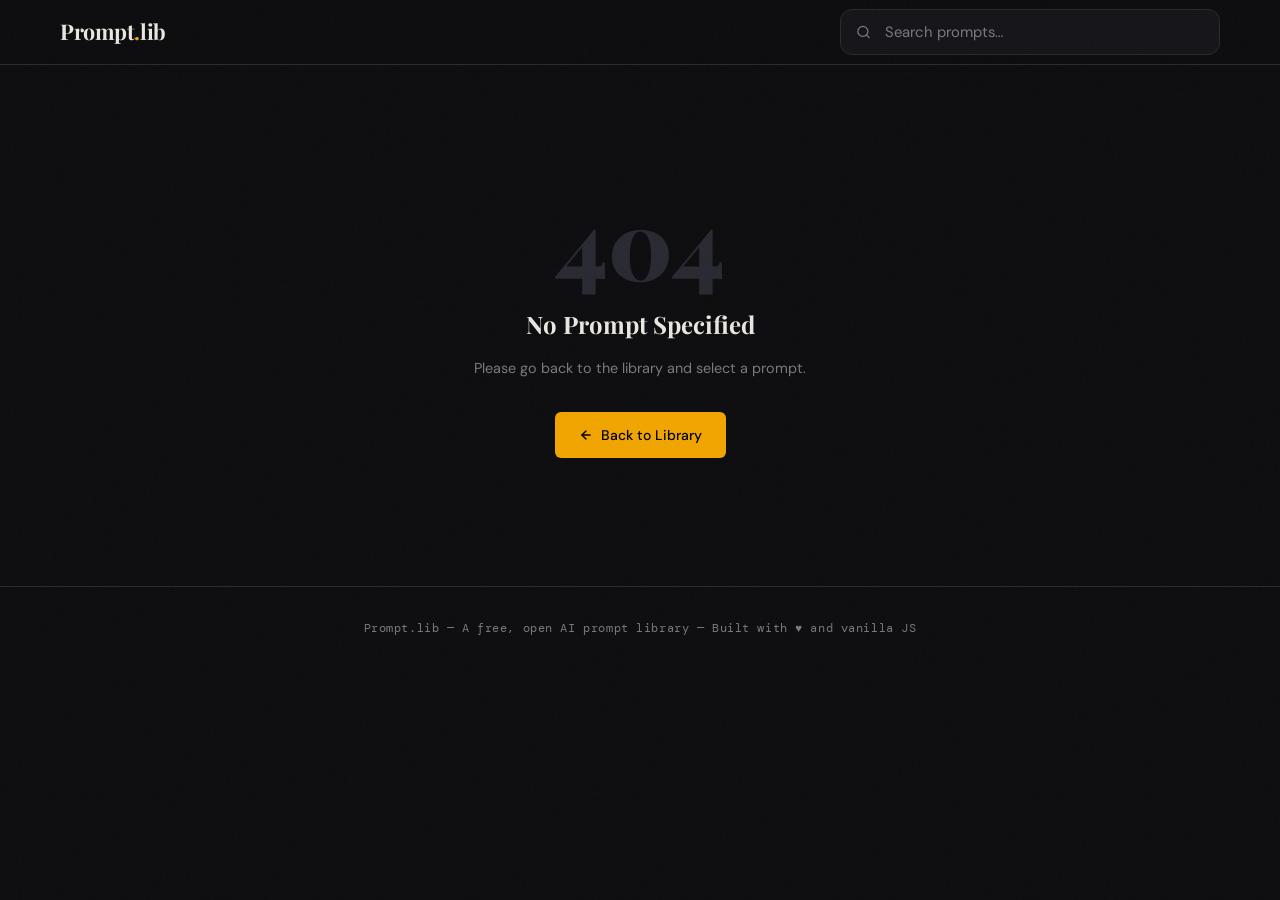
==== prompt.html @ 5c4eac6d "Add files via upload" ====
<!DOCTYPE html>
<html lang="en">
<head>
  <meta charset="UTF-8" />
  <meta name="viewport" content="width=device-width, initial-scale=1.0" />
  <title>Prompt — Prompt Library</title>
  <meta name="description" content="View and copy this AI prompt from Prompt.lib." />
  <meta property="og:type" content="article" />
  <link rel="preconnect" href="https://fonts.googleapis.com" />
  <link rel="preconnect" href="https://fonts.gstatic.com" crossorigin />
  <link rel="stylesheet" href="style.css" />
</head>
<body>

  <!-- ======= HEADER ======= -->
  <header class="site-header">
    <div class="header-inner">
      <a href="index.html" class="site-logo">Prompt<span>.</span>lib</a>

      <div class="header-search">
        <div class="search-wrap">
          <svg width="15" height="15" viewBox="0 0 24 24" fill="none" stroke="currentColor" stroke-width="2" stroke-linecap="round" stroke-linejoin="round">
            <circle cx="11" cy="11" r="8"/><line x1="21" y1="21" x2="16.65" y2="16.65"/>
          </svg>
          <input
            class="search-input"
            type="search"
            placeholder="Search prompts…"
            autocomplete="off"
            onkeydown="if(event.key==='Enter'){window.location='index.html?q='+encodeURIComponent(this.value)}"
          />
        </div>
      </div>
    </div>
  </header>

  <!-- ======= PROMPT DETAIL (populated by JS) ======= -->
  <main id="prompt-detail">
    <!-- Loading state -->
    <div class="prompt-page-wrap">
      <div class="skeleton" style="height:14px;width:100px;margin-bottom:2.5rem;border-radius:4px;"></div>
      <div class="skeleton" style="height:22px;width:80px;margin-bottom:1.2rem;border-radius:4px;"></div>
      <div class="skeleton" style="height:48px;width:80%;margin-bottom:0.5rem;border-radius:6px;"></div>
      <div class="skeleton" style="height:2px;width:48px;margin:1.75rem 0;"></div>
      <div style="background:var(--bg-card);border:1px solid var(--border);border-radius:12px;padding:1.75rem;">
        <div class="skeleton" style="height:12px;width:60px;margin-bottom:1rem;border-radius:3px;"></div>
        <div class="skeleton" style="height:140px;border-radius:6px;"></div>
      </div>
      <div class="skeleton" style="height:42px;width:140px;margin-top:1.25rem;border-radius:6px;"></div>
    </div>
  </main>

  <!-- ======= FOOTER ======= -->
  <footer class="site-footer">
    <p>Prompt.lib &mdash; A free, open AI prompt library &mdash; Built with ♥ and vanilla JS</p>
  </footer>

  <script src="script.js"></script>
</body>
</html>
---- style.css ----
/* ============================================
   PROMPT LIBRARY — STYLE.CSS
   Aesthetic: Dark Editorial / Literary
   ============================================ */

@import url('https://fonts.googleapis.com/css2?family=Playfair+Display:ital,wght@0,700;0,900;1,700&family=DM+Mono:wght@300;400;500&family=DM+Sans:wght@300;400;500&display=swap');

/* ---- Reset & Base ---- */
*, *::before, *::after { box-sizing: border-box; margin: 0; padding: 0; }

:root {
  --bg:         #0e0e10;
  --bg-card:    #16161a;
  --bg-hover:   #1e1e24;
  --border:     #2a2a32;
  --accent:     #f0a500;
  --accent-dim: #a87300;
  --text:       #e8e6df;
  --muted:      #7a7880;
  --tag-bg:     #1f1e26;
  --radius:     12px;
  --radius-sm:  6px;
  --font-display: 'Playfair Display', Georgia, serif;
  --font-body:    'DM Sans', sans-serif;
  --font-mono:    'DM Mono', 'Courier New', monospace;
  --transition:   0.2s ease;
  --max-w:        1160px;
}

html { scroll-behavior: smooth; }

body {
  background: var(--bg);
  color: var(--text);
  font-family: var(--font-body);
  font-size: 16px;
  line-height: 1.65;
  min-height: 100vh;
}

/* ---- Scrollbar ---- */
::-webkit-scrollbar { width: 6px; }
::-webkit-scrollbar-track { background: var(--bg); }
::-webkit-scrollbar-thumb { background: var(--border); border-radius: 10px; }

/* ---- Selection ---- */
::selection { background: var(--accent); color: #000; }

/* ============================================
   NOISE TEXTURE OVERLAY
   ============================================ */
body::before {
  content: '';
  position: fixed;
  inset: 0;
  background-image: url("data:image/svg+xml,%3Csvg viewBox='0 0 256 256' xmlns='http://www.w3.org/2000/svg'%3E%3Cfilter id='noise'%3E%3CfeTurbulence type='fractalNoise' baseFrequency='0.9' numOctaves='4' stitchTiles='stitch'/%3E%3C/filter%3E%3Crect width='100%25' height='100%25' filter='url(%23noise)' opacity='0.035'/%3E%3C/svg%3E");
  pointer-events: none;
  z-index: 9999;
  opacity: 0.4;
}

/* ============================================
   HEADER / NAV
   ============================================ */
.site-header {
  border-bottom: 1px solid var(--border);
  padding: 0 2rem;
  position: sticky;
  top: 0;
  z-index: 100;
  background: rgba(14,14,16,0.92);
  backdrop-filter: blur(16px);
  -webkit-backdrop-filter: blur(16px);
}

.header-inner {
  max-width: var(--max-w);
  margin: 0 auto;
  display: flex;
  align-items: center;
  justify-content: space-between;
  height: 64px;
  gap: 1.5rem;
}

.site-logo {
  font-family: var(--font-display);
  font-size: 1.35rem;
  font-weight: 700;
  color: var(--text);
  text-decoration: none;
  letter-spacing: -0.02em;
  white-space: nowrap;
  flex-shrink: 0;
}

.site-logo span {
  color: var(--accent);
}

.header-search {
  flex: 1;
  max-width: 380px;
}

/* ============================================
   HERO SECTION
   ============================================ */
.hero {
  padding: 5rem 2rem 3.5rem;
  max-width: var(--max-w);
  margin: 0 auto;
  position: relative;
}

.hero-eyebrow {
  font-family: var(--font-mono);
  font-size: 0.7rem;
  letter-spacing: 0.18em;
  text-transform: uppercase;
  color: var(--accent);
  margin-bottom: 1.2rem;
  display: flex;
  align-items: center;
  gap: 0.75rem;
}

.hero-eyebrow::after {
  content: '';
  display: block;
  height: 1px;
  width: 48px;
  background: var(--accent);
  opacity: 0.5;
}

.hero h1 {
  font-family: var(--font-display);
  font-size: clamp(2.4rem, 5vw, 4rem);
  font-weight: 900;
  line-height: 1.08;
  letter-spacing: -0.03em;
  color: var(--text);
  max-width: 700px;
  margin-bottom: 1.2rem;
}

.hero h1 em {
  font-style: italic;
  color: var(--accent);
}

.hero p {
  font-size: 1.05rem;
  color: var(--muted);
  max-width: 520px;
  margin-bottom: 2.5rem;
  font-weight: 300;
  line-height: 1.75;
}

/* ============================================
   SEARCH BAR
   ============================================ */
.search-wrap {
  position: relative;
  width: 100%;
}

.search-wrap svg {
  position: absolute;
  left: 1rem;
  top: 50%;
  transform: translateY(-50%);
  color: var(--muted);
  pointer-events: none;
  flex-shrink: 0;
}

.search-input {
  width: 100%;
  background: var(--bg-card);
  border: 1px solid var(--border);
  border-radius: var(--radius);
  padding: 0.75rem 1rem 0.75rem 2.75rem;
  font-family: var(--font-body);
  font-size: 0.93rem;
  color: var(--text);
  outline: none;
  transition: border-color var(--transition), box-shadow var(--transition);
}

.search-input::placeholder { color: var(--muted); }

.search-input:focus {
  border-color: var(--accent);
  box-shadow: 0 0 0 3px rgba(240,165,0,0.12);
}

/* Hero search — larger */
.hero .search-wrap .search-input {
  padding: 1rem 1.25rem 1rem 3rem;
  font-size: 1rem;
  border-radius: var(--radius);
  max-width: 560px;
  background: var(--bg-card);
}

/* ============================================
   CATEGORY FILTERS
   ============================================ */
.filters {
  padding: 0 2rem 2rem;
  max-width: var(--max-w);
  margin: 0 auto;
}

.filter-label {
  font-family: var(--font-mono);
  font-size: 0.68rem;
  letter-spacing: 0.15em;
  text-transform: uppercase;
  color: var(--muted);
  margin-bottom: 0.85rem;
}

.filter-row {
  display: flex;
  flex-wrap: wrap;
  gap: 0.5rem;
}

.filter-btn {
  background: var(--bg-card);
  border: 1px solid var(--border);
  color: var(--muted);
  font-family: var(--font-body);
  font-size: 0.82rem;
  padding: 0.4rem 1rem;
  border-radius: 999px;
  cursor: pointer;
  transition: all var(--transition);
  font-weight: 400;
}

.filter-btn:hover {
  border-color: var(--accent);
  color: var(--accent);
  background: rgba(240,165,0,0.06);
}

.filter-btn.active {
  background: var(--accent);
  border-color: var(--accent);
  color: #000;
  font-weight: 500;
}

/* ============================================
   STATS BAR
   ============================================ */
.stats-bar {
  padding: 0 2rem 1.5rem;
  max-width: var(--max-w);
  margin: 0 auto;
  display: flex;
  align-items: center;
  justify-content: space-between;
  gap: 1rem;
}

.stats-count {
  font-family: var(--font-mono);
  font-size: 0.78rem;
  color: var(--muted);
  letter-spacing: 0.05em;
}

.stats-count strong {
  color: var(--text);
  font-weight: 500;
}

/* ============================================
   PROMPT GRID
   ============================================ */
.prompt-grid {
  padding: 0 2rem 4rem;
  max-width: var(--max-w);
  margin: 0 auto;
  display: grid;
  grid-template-columns: repeat(auto-fill, minmax(300px, 1fr));
  gap: 1.25rem;
}

/* ============================================
   PROMPT CARD
   ============================================ */
.prompt-card {
  background: var(--bg-card);
  border: 1px solid var(--border);
  border-radius: var(--radius);
  padding: 1.5rem;
  display: flex;
  flex-direction: column;
  gap: 0.85rem;
  cursor: pointer;
  transition: border-color var(--transition), transform var(--transition), box-shadow var(--transition);
  text-decoration: none;
  color: inherit;
  position: relative;
  overflow: hidden;
  /* Ensure <a> tags render as block flex */
  box-sizing: border-box;
  width: 100%;
}

.prompt-card::before {
  content: '';
  position: absolute;
  top: 0; left: 0; right: 0;
  height: 2px;
  background: linear-gradient(90deg, var(--accent), transparent);
  opacity: 0;
  transition: opacity var(--transition);
}

.prompt-card:hover {
  border-color: rgba(240,165,0,0.35);
  transform: translateY(-2px);
  box-shadow: 0 8px 32px rgba(0,0,0,0.4);
}

.prompt-card:hover::before { opacity: 1; }

.card-category {
  font-family: var(--font-mono);
  font-size: 0.68rem;
  letter-spacing: 0.14em;
  text-transform: uppercase;
  color: var(--accent);
  background: rgba(240,165,0,0.1);
  border: 1px solid rgba(240,165,0,0.2);
  border-radius: var(--radius-sm);
  padding: 0.25rem 0.65rem;
  width: fit-content;
}

.card-title {
  font-family: var(--font-display);
  font-size: 1.2rem;
  font-weight: 700;
  line-height: 1.25;
  color: var(--text);
  letter-spacing: -0.01em;
}

.card-preview {
  font-size: 0.875rem;
  color: var(--muted);
  line-height: 1.6;
  flex: 1;
  font-weight: 300;
}

.card-footer {
  display: flex;
  align-items: center;
  justify-content: space-between;
  margin-top: 0.25rem;
  padding-top: 0.85rem;
  border-top: 1px solid var(--border);
}

.card-open-btn {
  display: flex;
  align-items: center;
  gap: 0.5rem;
  font-family: var(--font-mono);
  font-size: 0.75rem;
  letter-spacing: 0.06em;
  color: var(--accent);
  font-weight: 500;
  transition: gap var(--transition);
}

.prompt-card:hover .card-open-btn { gap: 0.75rem; }

.card-arrow {
  transition: transform var(--transition);
}

.prompt-card:hover .card-arrow { transform: translateX(3px); }

/* ============================================
   EMPTY STATE
   ============================================ */
.empty-state {
  grid-column: 1 / -1;
  text-align: center;
  padding: 4rem 2rem;
}

.empty-state-icon {
  font-size: 3rem;
  margin-bottom: 1rem;
  opacity: 0.4;
}

.empty-state h3 {
  font-family: var(--font-display);
  font-size: 1.4rem;
  margin-bottom: 0.5rem;
  color: var(--text);
}

.empty-state p {
  color: var(--muted);
  font-size: 0.9rem;
}

/* ============================================
   FOOTER
   ============================================ */
.site-footer {
  border-top: 1px solid var(--border);
  padding: 2rem;
  text-align: center;
  font-family: var(--font-mono);
  font-size: 0.72rem;
  color: var(--muted);
  letter-spacing: 0.05em;
}

.site-footer a {
  color: var(--accent);
  text-decoration: none;
}

/* ============================================
   PROMPT PAGE STYLES
   ============================================ */
.prompt-page-wrap {
  max-width: 820px;
  margin: 0 auto;
  padding: 3rem 2rem 5rem;
}

.back-link {
  display: inline-flex;
  align-items: center;
  gap: 0.5rem;
  font-family: var(--font-mono);
  font-size: 0.75rem;
  letter-spacing: 0.1em;
  text-transform: uppercase;
  color: var(--muted);
  text-decoration: none;
  margin-bottom: 2.5rem;
  transition: color var(--transition);
}

.back-link:hover { color: var(--accent); }

.prompt-page-category {
  font-family: var(--font-mono);
  font-size: 0.7rem;
  letter-spacing: 0.18em;
  text-transform: uppercase;
  color: var(--accent);
  background: rgba(240,165,0,0.1);
  border: 1px solid rgba(240,165,0,0.25);
  border-radius: var(--radius-sm);
  padding: 0.3rem 0.8rem;
  display: inline-block;
  margin-bottom: 1.2rem;
}

.prompt-page-title {
  font-family: var(--font-display);
  font-size: clamp(2rem, 4vw, 2.8rem);
  font-weight: 900;
  line-height: 1.1;
  letter-spacing: -0.03em;
  color: var(--text);
  margin-bottom: 0.5rem;
}

.prompt-page-divider {
  width: 48px;
  height: 2px;
  background: var(--accent);
  margin: 1.75rem 0;
}

/* Prompt text box */
.prompt-box {
  background: var(--bg-card);
  border: 1px solid var(--border);
  border-radius: var(--radius);
  padding: 1.75rem;
  position: relative;
  margin-bottom: 1.25rem;
}

.prompt-box-label {
  font-family: var(--font-mono);
  font-size: 0.68rem;
  letter-spacing: 0.15em;
  text-transform: uppercase;
  color: var(--muted);
  margin-bottom: 1rem;
}

.prompt-text {
  font-family: var(--font-mono);
  font-size: 0.88rem;
  line-height: 1.85;
  color: var(--text);
  white-space: pre-wrap;
  word-break: break-word;
  font-weight: 300;
}

/* ---- Copy Button ---- */
.copy-btn {
  display: inline-flex;
  align-items: center;
  gap: 0.6rem;
  background: var(--accent);
  color: #000;
  border: none;
  border-radius: var(--radius-sm);
  padding: 0.75rem 1.5rem;
  font-family: var(--font-body);
  font-size: 0.875rem;
  font-weight: 500;
  cursor: pointer;
  transition: all var(--transition);
  letter-spacing: 0.01em;
  position: relative;
  overflow: hidden;
}

.copy-btn::after {
  content: '';
  position: absolute;
  inset: 0;
  background: rgba(255,255,255,0);
  transition: background var(--transition);
}

.copy-btn:hover {
  background: #ffb520;
  transform: translateY(-1px);
  box-shadow: 0 4px 20px rgba(240,165,0,0.35);
}

.copy-btn:active { transform: translateY(0); }

.copy-btn.copied {
  background: #22c55e;
}

/* ============================================
   RELATED PROMPTS SECTION
   ============================================ */
.related-section {
  margin-top: 3.5rem;
}

.related-title {
  font-family: var(--font-mono);
  font-size: 0.7rem;
  letter-spacing: 0.18em;
  text-transform: uppercase;
  color: var(--muted);
  margin-bottom: 1.25rem;
  display: flex;
  align-items: center;
  gap: 1rem;
}

.related-title::after {
  content: '';
  flex: 1;
  height: 1px;
  background: var(--border);
}

.related-grid {
  display: grid;
  grid-template-columns: repeat(auto-fill, minmax(240px, 1fr));
  gap: 1rem;
}

/* ============================================
   LOADING SKELETON
   ============================================ */
.skeleton {
  background: linear-gradient(90deg, var(--bg-card) 25%, var(--bg-hover) 50%, var(--bg-card) 75%);
  background-size: 200% 100%;
  animation: shimmer 1.4s infinite;
  border-radius: var(--radius-sm);
}

@keyframes shimmer {
  0% { background-position: 200% 0; }
  100% { background-position: -200% 0; }
}

/* ============================================
   ANIMATIONS
   ============================================ */
@keyframes fadeUp {
  from { opacity: 0; transform: translateY(16px); }
  to   { opacity: 1; transform: translateY(0); }
}

.animate-fade-up {
  animation: fadeUp 0.45s ease both;
}

.prompt-card:nth-child(1) { animation-delay: 0.05s; }
.prompt-card:nth-child(2) { animation-delay: 0.10s; }
.prompt-card:nth-child(3) { animation-delay: 0.15s; }
.prompt-card:nth-child(4) { animation-delay: 0.20s; }
.prompt-card:nth-child(5) { animation-delay: 0.25s; }
.prompt-card:nth-child(6) { animation-delay: 0.30s; }
.prompt-card:nth-child(7) { animation-delay: 0.35s; }
.prompt-card:nth-child(8) { animation-delay: 0.40s; }
.prompt-card:nth-child(9) { animation-delay: 0.45s; }

/* ============================================
   404 / ERROR STATE
   ============================================ */
.error-page {
  max-width: 500px;
  margin: 6rem auto;
  text-align: center;
  padding: 2rem;
}

.error-code {
  font-family: var(--font-display);
  font-size: 6rem;
  font-weight: 900;
  color: var(--border);
  line-height: 1;
  margin-bottom: 1rem;
}

.error-page h2 {
  font-family: var(--font-display);
  font-size: 1.5rem;
  margin-bottom: 0.75rem;
}

.error-page p {
  color: var(--muted);
  margin-bottom: 2rem;
  font-size: 0.9rem;
}

.btn-home {
  display: inline-flex;
  align-items: center;
  gap: 0.5rem;
  background: var(--accent);
  color: #000;
  padding: 0.7rem 1.5rem;
  border-radius: var(--radius-sm);
  font-weight: 500;
  font-size: 0.875rem;
  text-decoration: none;
  transition: all var(--transition);
}

.btn-home:hover {
  background: #ffb520;
  transform: translateY(-1px);
}

/* ============================================
   RESPONSIVE
   ============================================ */
@media (max-width: 768px) {
  .site-header { padding: 0 1.25rem; }
  .header-search { display: none; }

  .hero { padding: 3rem 1.25rem 2rem; }
  .hero h1 { font-size: 2.2rem; }

  .filters { padding: 0 1.25rem 1.5rem; }
  .stats-bar { padding: 0 1.25rem 1rem; }

  .prompt-grid {
    padding: 0 1.25rem 3rem;
    grid-template-columns: 1fr;
    gap: 1rem;
  }

  .prompt-page-wrap { padding: 2rem 1.25rem 4rem; }
  .prompt-page-title { font-size: 1.8rem; }
  .prompt-box { padding: 1.25rem; }

  .related-grid { grid-template-columns: 1fr; }
}

@media (max-width: 480px) {
  .hero h1 { font-size: 1.9rem; }
  .filter-row { gap: 0.4rem; }
  .filter-btn { font-size: 0.78rem; padding: 0.35rem 0.85rem; }
}
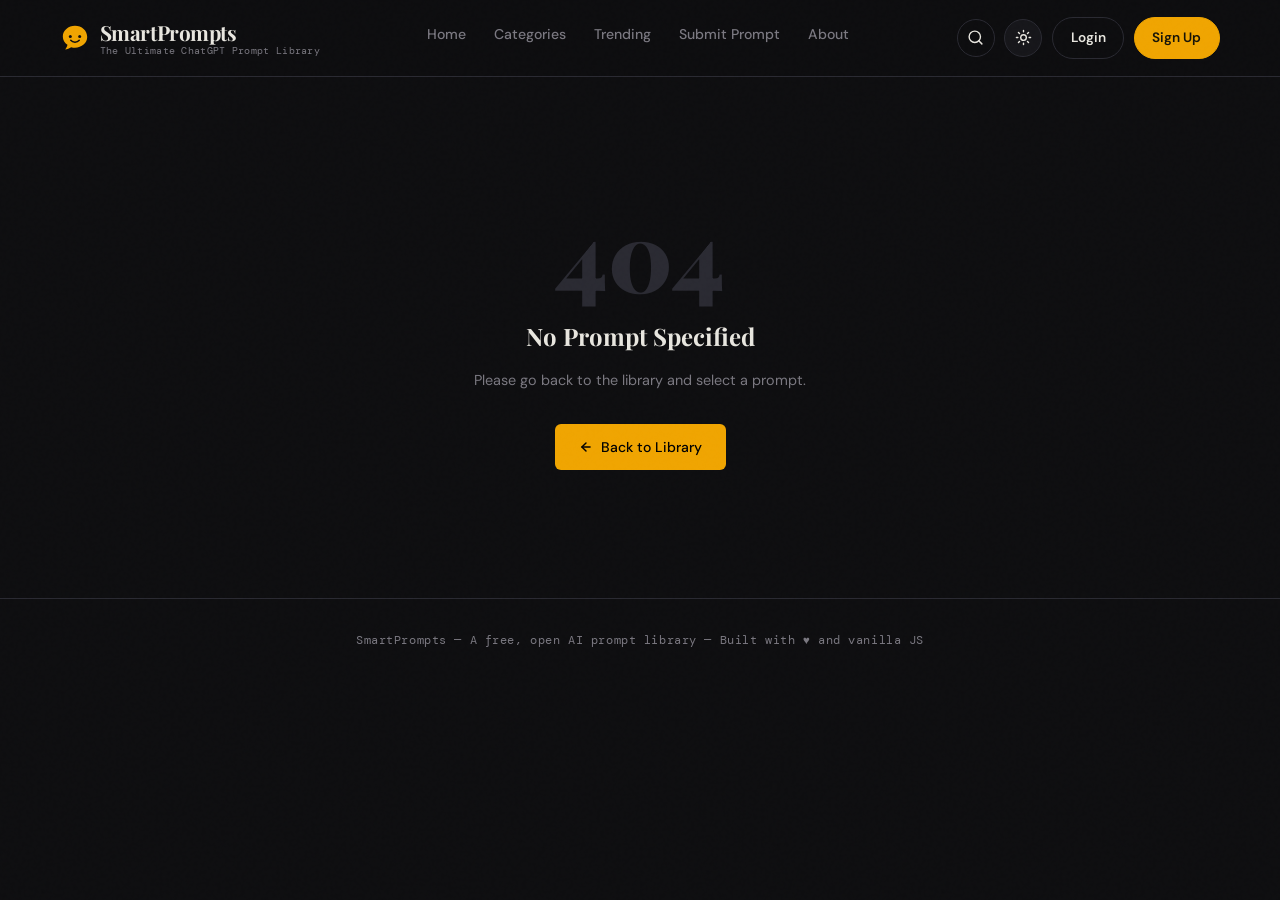
==== commit c9d415d3: "Add files via upload" ====
--- a/prompt.html
+++ b/prompt.html
@@ -3,33 +3,62 @@
 <head>
   <meta charset="UTF-8" />
   <meta name="viewport" content="width=device-width, initial-scale=1.0" />
-  <title>Prompt — Prompt Library</title>
-  <meta name="description" content="View and copy this AI prompt from Prompt.lib." />
+  <title>Prompt — SmartPrompts</title>
+  <meta id="meta-description" name="description" content="View and copy this AI prompt from SmartPrompts." />
   <meta property="og:type" content="article" />
+  <meta id="meta-og-title" property="og:title" content="Prompt — SmartPrompts" />
+  <meta id="meta-og-description" property="og:description" content="View and copy this AI prompt from SmartPrompts." />
+  <meta id="meta-og-url" property="og:url" content="https://smartprompts.netlify.app/prompt.html" />
+  <link id="canonical-link" rel="canonical" href="https://smartprompts.netlify.app/prompt.html" />
   <link rel="preconnect" href="https://fonts.googleapis.com" />
   <link rel="preconnect" href="https://fonts.gstatic.com" crossorigin />
   <link rel="stylesheet" href="style.css" />
 </head>
 <body>
 
+  <script>
+    (function() {
+      var saved = localStorage.getItem('theme');
+      if (saved === 'light') document.documentElement.setAttribute('data-theme', 'light');
+    })();
+  </script>
+
   <!-- ======= HEADER ======= -->
   <header class="site-header">
     <div class="header-inner">
-      <a href="index.html" class="site-logo">Prompt<span>.</span>lib</a>
+      <a href="index.html" class="site-logo">
+        <svg class="site-logo-mark" width="30" height="30" viewBox="0 0 32 32" fill="none">
+          <path d="M16 3C8.8 3 3 8.1 3 14.4c0 3.6 1.9 6.8 4.9 8.9-.2 1.6-1 3.4-2.4 4.9 2.3-.2 4.6-1.1 6.4-2.4 1.3.4 2.7.6 4.1.6 7.2 0 13-5.1 13-11.4C29 8.1 23.2 3 16 3z" fill="var(--accent)"/>
+          <circle cx="11" cy="14.5" r="1.6" fill="#0e0e10"/>
+          <circle cx="21" cy="14.5" r="1.6" fill="#0e0e10"/>
+          <path d="M11.5 18.5c1 1.2 2.7 1.9 4.5 1.9s3.5-.7 4.5-1.9" stroke="#0e0e10" stroke-width="1.6" stroke-linecap="round" fill="none"/>
+        </svg>
+        <span class="site-logo-text">
+          SmartPrompts
+          <small>The Ultimate ChatGPT Prompt Library</small>
+        </span>
+      </a>
 
-      <div class="header-search">
-        <div class="search-wrap">
-          <svg width="15" height="15" viewBox="0 0 24 24" fill="none" stroke="currentColor" stroke-width="2" stroke-linecap="round" stroke-linejoin="round">
+      <nav class="site-nav">
+        <a href="index.html" class="site-nav-link">Home</a>
+        <a href="index.html#category-browse" class="site-nav-link">Categories</a>
+        <a href="index.html#trending-section" class="site-nav-link">Trending</a>
+        <a href="#" class="site-nav-link">Submit Prompt</a>
+        <a href="#" class="site-nav-link">About</a>
+      </nav>
+
+      <div class="header-actions">
+        <a href="index.html" class="icon-btn" aria-label="Search prompts" title="Search prompts">
+          <svg width="17" height="17" viewBox="0 0 24 24" fill="none" stroke="currentColor" stroke-width="2" stroke-linecap="round" stroke-linejoin="round">
             <circle cx="11" cy="11" r="8"/><line x1="21" y1="21" x2="16.65" y2="16.65"/>
           </svg>
-          <input
-            class="search-input"
-            type="search"
-            placeholder="Search prompts…"
-            autocomplete="off"
-            onkeydown="if(event.key==='Enter'){window.location='index.html?q='+encodeURIComponent(this.value)}"
-          />
-        </div>
+        </a>
+        <button id="theme-toggle" class="theme-toggle" type="button" aria-label="Toggle light/dark theme" title="Toggle light/dark theme">
+          <svg class="icon-moon" width="17" height="17" viewBox="0 0 24 24" fill="none" stroke="currentColor" stroke-width="2" stroke-linecap="round" stroke-linejoin="round"><path d="M21 12.79A9 9 0 1 1 11.21 3 7 7 0 0 0 21 12.79z"/></svg>
+          <svg class="icon-sun" width="17" height="17" viewBox="0 0 24 24" fill="none" stroke="currentColor" stroke-width="2" stroke-linecap="round" stroke-linejoin="round"><circle cx="12" cy="12" r="4"/><path d="M12 2v2M12 20v2M4.93 4.93l1.41 1.41M17.66 17.66l1.41 1.41M2 12h2M20 12h2M6.34 17.66l-1.41 1.41M19.07 4.93l-1.41 1.41"/></svg>
+        </button>
+        <a href="#" class="btn-login">Login</a>
+        <a href="#" class="btn-signup">Sign Up</a>
       </div>
     </div>
   </header>
@@ -52,7 +81,7 @@
 
   <!-- ======= FOOTER ======= -->
   <footer class="site-footer">
-    <p>Prompt.lib &mdash; A free, open AI prompt library &mdash; Built with ♥ and vanilla JS</p>
+    <p>SmartPrompts &mdash; A free, open AI prompt library &mdash; Built with ♥ and vanilla JS</p>
   </footer>
 
   <script src="script.js"></script>
--- a/style.css
+++ b/style.css
@@ -18,6 +18,7 @@
   --text:       #e8e6df;
   --muted:      #7a7880;
   --tag-bg:     #1f1e26;
+  --header-bg:  rgba(14,14,16,0.92);
   --radius:     12px;
   --radius-sm:  6px;
   --font-display: 'Playfair Display', Georgia, serif;
@@ -27,6 +28,22 @@
   --max-w:        1160px;
 }
 
+/* ---- Light theme override (toggled via data-theme="light" on <html>) ---- */
+:root[data-theme="light"] {
+  --bg:         #faf9f5;
+  --bg-card:    #ffffff;
+  --bg-hover:   #f2efe6;
+  --border:     #e4dfd0;
+  --accent:     #b8760a;
+  --accent-dim: #8a5a08;
+  --text:       #201e19;
+  --muted:      #6b6659;
+  --tag-bg:     #f1ece0;
+  --header-bg:  rgba(250,249,245,0.92);
+}
+
+:root[data-theme="light"] body::before { opacity: 0.15; }
+
 html { scroll-behavior: smooth; }
 
 body {
@@ -36,7 +53,35 @@
   font-size: 16px;
   line-height: 1.65;
   min-height: 100vh;
-}
+  transition: background var(--transition), color var(--transition);
+}
+
+/* ---- Theme toggle button ---- */
+.theme-toggle {
+  display: flex;
+  align-items: center;
+  justify-content: center;
+  width: 38px;
+  height: 38px;
+  flex-shrink: 0;
+  background: var(--bg-card);
+  border: 1px solid var(--border);
+  border-radius: 50%;
+  color: var(--text);
+  cursor: pointer;
+  transition: border-color var(--transition), transform var(--transition), color var(--transition);
+}
+
+.theme-toggle:hover {
+  border-color: var(--accent);
+  color: var(--accent);
+  transform: rotate(15deg);
+}
+
+.theme-toggle .icon-moon { display: none; }
+.theme-toggle .icon-sun  { display: block; }
+:root[data-theme="light"] .theme-toggle .icon-moon { display: block; }
+:root[data-theme="light"] .theme-toggle .icon-sun  { display: none; }
 
 /* ---- Scrollbar ---- */
 ::-webkit-scrollbar { width: 6px; }
@@ -68,9 +113,10 @@
   position: sticky;
   top: 0;
   z-index: 100;
-  background: rgba(14,14,16,0.92);
+  background: var(--header-bg);
   backdrop-filter: blur(16px);
   -webkit-backdrop-filter: blur(16px);
+  transition: background var(--transition), border-color var(--transition);
 }
 
 .header-inner {
@@ -79,38 +125,147 @@
   display: flex;
   align-items: center;
   justify-content: space-between;
-  height: 64px;
+  height: 76px;
   gap: 1.5rem;
 }
 
 .site-logo {
+  display: flex;
+  align-items: center;
+  gap: 0.6rem;
+  text-decoration: none;
+  flex-shrink: 0;
+}
+
+.site-logo-mark { flex-shrink: 0; }
+
+.site-logo-text {
   font-family: var(--font-display);
-  font-size: 1.35rem;
+  font-size: 1.3rem;
   font-weight: 700;
   color: var(--text);
+  letter-spacing: -0.02em;
+  line-height: 1.2;
+  display: flex;
+  flex-direction: column;
+  white-space: nowrap;
+}
+
+.site-logo-text small {
+  font-family: var(--font-mono);
+  font-size: 0.62rem;
+  font-weight: 400;
+  letter-spacing: 0.03em;
+  color: var(--muted);
+  text-transform: none;
+}
+
+.site-nav {
+  display: flex;
+  align-items: center;
+  gap: 1.75rem;
+  flex: 1;
+  justify-content: center;
+}
+
+.site-nav-link {
+  font-family: var(--font-body);
+  font-size: 0.88rem;
+  font-weight: 500;
+  color: var(--muted);
   text-decoration: none;
-  letter-spacing: -0.02em;
   white-space: nowrap;
+  padding-bottom: 4px;
+  border-bottom: 2px solid transparent;
+  transition: color var(--transition), border-color var(--transition);
+}
+
+.site-nav-link:hover { color: var(--text); }
+
+.site-nav-link.active {
+  color: var(--accent);
+  border-bottom-color: var(--accent);
+}
+
+.header-actions {
+  display: flex;
+  align-items: center;
+  gap: 0.6rem;
   flex-shrink: 0;
 }
 
-.site-logo span {
-  color: var(--accent);
-}
-
-.header-search {
-  flex: 1;
-  max-width: 380px;
-}
+.icon-btn {
+  display: flex;
+  align-items: center;
+  justify-content: center;
+  width: 38px;
+  height: 38px;
+  flex-shrink: 0;
+  background: transparent;
+  border: 1px solid var(--border);
+  border-radius: 50%;
+  color: var(--text);
+  cursor: pointer;
+  transition: border-color var(--transition), color var(--transition);
+}
+
+.icon-btn:hover { border-color: var(--accent); color: var(--accent); }
+
+.btn-login,
+.btn-signup {
+  font-family: var(--font-body);
+  font-size: 0.85rem;
+  font-weight: 600;
+  padding: 0.55rem 1.1rem;
+  border-radius: 999px;
+  text-decoration: none;
+  white-space: nowrap;
+  transition: transform var(--transition), opacity var(--transition), border-color var(--transition);
+}
+
+.btn-login {
+  color: var(--text);
+  border: 1px solid var(--border);
+}
+
+.btn-login:hover { border-color: var(--accent); color: var(--accent); }
+
+.btn-signup {
+  color: #171408;
+  background: var(--accent);
+  border: 1px solid var(--accent);
+}
+
+.btn-signup:hover { transform: translateY(-1px); opacity: 0.92; }
 
 /* ============================================
    HERO SECTION
    ============================================ */
 .hero {
-  padding: 5rem 2rem 3.5rem;
-  max-width: var(--max-w);
+  padding: 6rem 2rem 4rem;
+  max-width: 100%;
   margin: 0 auto;
   position: relative;
+  background-image:
+    linear-gradient(180deg, rgba(14,14,16,0.55) 0%, var(--bg) 92%),
+    linear-gradient(90deg, var(--bg) 0%, rgba(14,14,16,0.35) 55%, transparent 100%),
+    url('images/hero-banner.jpg');
+  background-size: cover;
+  background-position: center;
+  background-repeat: no-repeat;
+}
+
+.hero > * {
+  max-width: var(--max-w);
+  margin-left: auto;
+  margin-right: auto;
+}
+
+:root[data-theme="light"] .hero {
+  background-image:
+    linear-gradient(180deg, rgba(250,249,245,0.55) 0%, var(--bg) 92%),
+    linear-gradient(90deg, var(--bg) 0%, rgba(250,249,245,0.45) 55%, transparent 100%),
+    url('images/hero-banner.jpg');
 }
 
 .hero-eyebrow {
@@ -206,6 +361,108 @@
   background: var(--bg-card);
 }
 
+.hero-search-row {
+  display: flex;
+  align-items: stretch;
+  gap: 0.75rem;
+  max-width: 700px;
+}
+
+.hero-search-row .search-wrap { flex: 1; }
+
+.btn-search {
+  font-family: var(--font-body);
+  font-size: 0.95rem;
+  font-weight: 600;
+  color: #171408;
+  background: var(--accent);
+  border: none;
+  border-radius: var(--radius);
+  padding: 0 1.6rem;
+  cursor: pointer;
+  white-space: nowrap;
+  transition: transform var(--transition), opacity var(--transition);
+}
+
+.btn-search:hover { transform: translateY(-1px); opacity: 0.92; }
+
+.hero-tags {
+  display: flex;
+  align-items: center;
+  flex-wrap: wrap;
+  gap: 0.6rem;
+  margin-top: 1.4rem;
+}
+
+.hero-tags-label {
+  font-family: var(--font-mono);
+  font-size: 0.78rem;
+  color: var(--muted);
+  display: flex;
+  align-items: center;
+  gap: 0.4rem;
+  margin-right: 0.2rem;
+}
+
+.hero-tag {
+  font-family: var(--font-body);
+  font-size: 0.8rem;
+  color: var(--text);
+  background: var(--bg-card);
+  border: 1px solid var(--border);
+  border-radius: 999px;
+  padding: 0.35rem 0.85rem;
+  cursor: pointer;
+  text-decoration: none;
+  transition: border-color var(--transition), color var(--transition);
+}
+
+.hero-tag:hover { border-color: var(--accent); color: var(--accent); }
+
+/* ============================================
+   STATS BAR
+   ============================================ */
+.site-stats {
+  max-width: var(--max-w);
+  margin: 0 auto 3rem;
+  padding: 0 2rem;
+  display: grid;
+  grid-template-columns: repeat(auto-fit, minmax(140px, 1fr));
+  gap: 1rem;
+  position: relative;
+}
+
+.stat-item {
+  background: var(--bg-card);
+  border: 1px solid var(--border);
+  border-radius: var(--radius);
+  padding: 1.1rem 1.25rem;
+  display: flex;
+  align-items: center;
+  gap: 0.85rem;
+}
+
+.stat-icon {
+  font-size: 1.4rem;
+  flex-shrink: 0;
+  filter: drop-shadow(0 0 6px rgba(240,165,0,0.35));
+}
+
+.stat-value {
+  font-family: var(--font-display);
+  font-size: 1.2rem;
+  font-weight: 700;
+  color: var(--text);
+  line-height: 1.15;
+}
+
+.stat-label {
+  font-family: var(--font-mono);
+  font-size: 0.68rem;
+  color: var(--muted);
+  letter-spacing: 0.02em;
+}
+
 /* ============================================
    CATEGORY FILTERS
    ============================================ */
@@ -223,6 +480,40 @@
   color: var(--muted);
   margin-bottom: 0.85rem;
 }
+
+.section-heading-row {
+  display: flex;
+  align-items: center;
+  justify-content: space-between;
+  margin-bottom: 1.1rem;
+}
+
+.section-heading-bar {
+  font-family: var(--font-display);
+  font-size: 1.15rem;
+  font-weight: 700;
+  text-transform: none;
+  letter-spacing: -0.01em;
+  color: var(--text);
+  margin-bottom: 0;
+  padding-left: 0.85rem;
+  border-left: 3px solid var(--accent);
+}
+
+.link-view-all {
+  font-family: var(--font-mono);
+  font-size: 0.75rem;
+  letter-spacing: 0.04em;
+  color: var(--accent);
+  text-decoration: none;
+  display: flex;
+  align-items: center;
+  gap: 0.35rem;
+  white-space: nowrap;
+  transition: opacity var(--transition);
+}
+
+.link-view-all:hover { opacity: 0.75; }
 
 .filter-row {
   display: flex;
@@ -257,8 +548,298 @@
 }
 
 /* ============================================
-   STATS BAR
-   ============================================ */
+   TRENDING SECTION
+   ============================================ */
+.trending-section {
+  padding: 0 2rem 2.5rem;
+  max-width: var(--max-w);
+  margin: 0 auto;
+}
+
+.trending-label {
+  font-family: var(--font-mono);
+  font-size: 0.7rem;
+  letter-spacing: 0.18em;
+  text-transform: uppercase;
+  color: var(--accent);
+  margin-bottom: 1rem;
+  display: flex;
+  align-items: center;
+  gap: 0.5rem;
+}
+
+.trending-fire {
+  filter: drop-shadow(0 0 6px rgba(240,165,0,0.8));
+}
+
+.trending-grid {
+  display: grid;
+  grid-template-columns: repeat(auto-fill, minmax(320px, 1fr));
+  gap: 1.5rem;
+}
+
+.trending-card {
+  background: var(--bg-card);
+  border: 1px solid rgba(240,165,0,0.45);
+  border-radius: var(--radius);
+  padding: 2rem;
+  min-height: 220px;
+  display: flex;
+  flex-direction: column;
+  gap: 1rem;
+  cursor: pointer;
+  text-decoration: none;
+  color: inherit;
+  position: relative;
+  overflow: hidden;
+  box-shadow: 0 0 0 1px rgba(240,165,0,0.08), 0 8px 28px rgba(240,165,0,0.16);
+  animation: glowPulse 3.2s ease-in-out infinite;
+  transition: transform var(--transition), box-shadow var(--transition);
+}
+
+.trending-card:hover {
+  transform: translateY(-4px);
+  box-shadow: 0 0 0 1px rgba(240,165,0,0.25), 0 14px 40px rgba(240,165,0,0.32);
+}
+
+@keyframes glowPulse {
+  0%, 100% { box-shadow: 0 0 0 1px rgba(240,165,0,0.08), 0 8px 28px rgba(240,165,0,0.14); }
+  50%      { box-shadow: 0 0 0 1px rgba(240,165,0,0.22), 0 8px 36px rgba(240,165,0,0.30); }
+}
+
+.trending-card .card-title {
+  font-size: 1.5rem;
+  line-height: 1.2;
+}
+
+.trending-card .card-preview {
+  font-size: 0.95rem;
+}
+
+.trending-top-row {
+  display: flex;
+  align-items: center;
+  justify-content: space-between;
+  gap: 0.75rem;
+}
+
+.trending-badge {
+  font-family: var(--font-mono);
+  font-size: 0.68rem;
+  letter-spacing: 0.1em;
+  text-transform: uppercase;
+  color: #000;
+  background: var(--accent);
+  border-radius: var(--radius-sm);
+  padding: 0.3rem 0.7rem;
+  width: fit-content;
+  font-weight: 500;
+}
+
+/* ============================================
+   CATEGORY BROWSE
+   ============================================ */
+.category-grid {
+  display: grid;
+  grid-template-columns: repeat(auto-fill, minmax(210px, 1fr));
+  gap: 1rem;
+  margin-bottom: 1.25rem;
+}
+
+.category-card {
+  position: relative;
+  border: 1px solid var(--border);
+  border-radius: var(--radius);
+  cursor: pointer;
+  transition: border-color var(--transition), transform var(--transition), box-shadow var(--transition);
+  overflow: hidden;
+  aspect-ratio: 4 / 3;
+  display: flex;
+  flex-direction: column;
+  justify-content: flex-end;
+  isolation: isolate;
+}
+
+/* Cards without curated artwork fall back to the original plain-text tile */
+.category-card.no-image {
+  aspect-ratio: auto;
+  background: var(--bg-card);
+}
+
+.category-card.no-image .category-card-info {
+  padding: 1.25rem 1.4rem;
+}
+
+.category-card-media {
+  position: absolute;
+  inset: 0;
+  background-size: cover;
+  background-position: center;
+  transition: transform 0.45s ease;
+  z-index: -2;
+}
+
+.category-card:hover .category-card-media {
+  transform: scale(1.08);
+}
+
+.category-card:not(.no-image)::after {
+  content: '';
+  position: absolute;
+  inset: 0;
+  background: linear-gradient(180deg, rgba(14,14,16,0) 35%, rgba(14,14,16,0.92) 100%);
+  z-index: -1;
+}
+
+.category-card-info {
+  padding: 1.1rem 1.25rem;
+  position: relative;
+  display: flex;
+  align-items: flex-end;
+  justify-content: space-between;
+  gap: 0.75rem;
+}
+
+.category-card-arrow {
+  flex-shrink: 0;
+  width: 30px;
+  height: 30px;
+  border-radius: 50%;
+  border: 1px solid rgba(240,165,0,0.5);
+  color: var(--accent);
+  display: flex;
+  align-items: center;
+  justify-content: center;
+  transition: background var(--transition), transform var(--transition);
+}
+
+.category-card:hover .category-card-arrow {
+  background: var(--accent);
+  color: #171408;
+  transform: translateX(2px);
+}
+
+.category-card:hover {
+  border-color: rgba(240,165,0,0.4);
+  transform: translateY(-2px);
+  box-shadow: 0 10px 28px rgba(0,0,0,0.4);
+}
+
+.category-card-name {
+  font-family: var(--font-display);
+  font-size: 1.1rem;
+  font-weight: 700;
+  color: var(--text);
+  letter-spacing: -0.01em;
+}
+
+.category-card:not(.no-image) .category-card-name {
+  color: #f2f0e9;
+}
+
+.category-card-count {
+  font-family: var(--font-mono);
+  font-size: 0.72rem;
+  letter-spacing: 0.06em;
+  color: var(--muted);
+}
+
+.category-card:not(.no-image) .category-card-count {
+  color: rgba(242,240,233,0.7);
+}
+
+.category-tail {
+  display: flex;
+  flex-wrap: wrap;
+  gap: 0.5rem;
+}
+
+/* ============================================
+   NEWSLETTER BAR
+   ============================================ */
+.newsletter-bar {
+  max-width: var(--max-w);
+  margin: 1rem auto 3rem;
+  padding: 1.75rem 2rem;
+  border-radius: var(--radius);
+  border: 1px solid rgba(240,165,0,0.35);
+  background:
+    linear-gradient(90deg, var(--bg-card) 0%, rgba(240,165,0,0.08) 100%);
+  display: flex;
+  align-items: center;
+  gap: 1.5rem;
+  flex-wrap: wrap;
+}
+
+.newsletter-icon {
+  font-size: 1.8rem;
+  flex-shrink: 0;
+}
+
+.newsletter-copy { flex: 1; min-width: 220px; }
+
+.newsletter-title {
+  font-family: var(--font-display);
+  font-size: 1.1rem;
+  font-weight: 700;
+  color: var(--text);
+  margin-bottom: 0.2rem;
+}
+
+.newsletter-sub {
+  font-size: 0.85rem;
+  color: var(--muted);
+}
+
+.newsletter-form {
+  display: flex;
+  gap: 0.6rem;
+  flex-shrink: 0;
+}
+
+.newsletter-form input {
+  background: var(--bg);
+  border: 1px solid var(--border);
+  border-radius: var(--radius-sm);
+  padding: 0.7rem 1rem;
+  font-family: var(--font-body);
+  font-size: 0.88rem;
+  color: var(--text);
+  outline: none;
+  min-width: 220px;
+  transition: border-color var(--transition);
+}
+
+.newsletter-form input:focus { border-color: var(--accent); }
+
+.newsletter-form button {
+  display: flex;
+  align-items: center;
+  gap: 0.5rem;
+  font-family: var(--font-body);
+  font-size: 0.88rem;
+  font-weight: 600;
+  color: #171408;
+  background: var(--accent);
+  border: none;
+  border-radius: var(--radius-sm);
+  padding: 0 1.3rem;
+  cursor: pointer;
+  white-space: nowrap;
+  transition: transform var(--transition), opacity var(--transition);
+}
+
+.newsletter-form button:hover { transform: translateY(-1px); opacity: 0.92; }
+
+/* ============================================
+   LIST HEADER (category / search result state)
+   ============================================ */
+#list-header {
+  justify-content: flex-start;
+  gap: 1.5rem;
+}
+
+
 .stats-bar {
   padding: 0 2rem 1.5rem;
   max-width: var(--max-w);
@@ -495,12 +1076,39 @@
 
 /* Prompt text box */
 .prompt-box {
-  background: var(--bg-card);
+  background: linear-gradient(180deg, var(--bg-card), var(--bg-hover));
   border: 1px solid var(--border);
+  border-left: 3px solid var(--accent);
   border-radius: var(--radius);
-  padding: 1.75rem;
+  padding: 0;
   position: relative;
-  margin-bottom: 1.25rem;
+  margin-bottom: 1.5rem;
+  overflow: hidden;
+  box-shadow: 0 10px 30px rgba(0,0,0,0.18);
+}
+
+.prompt-box-quote {
+  position: absolute;
+  top: -0.5rem;
+  right: 1.5rem;
+  font-family: var(--font-display);
+  font-style: italic;
+  font-size: 6rem;
+  line-height: 1;
+  color: var(--accent);
+  opacity: 0.08;
+  pointer-events: none;
+  user-select: none;
+}
+
+.prompt-box-header {
+  display: flex;
+  align-items: center;
+  justify-content: space-between;
+  gap: 1rem;
+  padding: 1rem 1.5rem;
+  border-bottom: 1px solid var(--border);
+  background: rgba(240,165,0,0.04);
 }
 
 .prompt-box-label {
@@ -509,37 +1117,61 @@
   letter-spacing: 0.15em;
   text-transform: uppercase;
   color: var(--muted);
-  margin-bottom: 1rem;
+  display: flex;
+  align-items: center;
+  gap: 0.5rem;
+}
+
+.prompt-box-label::before {
+  content: '';
+  width: 6px;
+  height: 6px;
+  border-radius: 50%;
+  background: var(--accent);
 }
 
 .prompt-text {
   font-family: var(--font-mono);
-  font-size: 0.88rem;
-  line-height: 1.85;
+  font-size: 0.9rem;
+  line-height: 1.9;
   color: var(--text);
   white-space: pre-wrap;
   word-break: break-word;
   font-weight: 300;
-}
-
-/* ---- Copy Button ---- */
+  padding: 1.75rem;
+  position: relative;
+}
+
+.placeholder-token {
+  display: inline;
+  background: rgba(240,165,0,0.15);
+  color: var(--accent);
+  border: 1px solid rgba(240,165,0,0.35);
+  border-radius: 4px;
+  padding: 0.05rem 0.4rem;
+  font-weight: 500;
+  white-space: nowrap;
+}
+
+/* ---- Copy Button (inline, inside box header) ---- */
 .copy-btn {
   display: inline-flex;
   align-items: center;
-  gap: 0.6rem;
+  gap: 0.5rem;
   background: var(--accent);
   color: #000;
   border: none;
   border-radius: var(--radius-sm);
-  padding: 0.75rem 1.5rem;
+  padding: 0.5rem 1.1rem;
   font-family: var(--font-body);
-  font-size: 0.875rem;
+  font-size: 0.82rem;
   font-weight: 500;
   cursor: pointer;
   transition: all var(--transition);
   letter-spacing: 0.01em;
   position: relative;
   overflow: hidden;
+  flex-shrink: 0;
 }
 
 .copy-btn::after {
@@ -686,13 +1318,28 @@
    ============================================ */
 @media (max-width: 768px) {
   .site-header { padding: 0 1.25rem; }
-  .header-search { display: none; }
+  .site-nav { display: none; }
+  .site-logo-text small { display: none; }
+  .btn-login { display: none; }
 
   .hero { padding: 3rem 1.25rem 2rem; }
   .hero h1 { font-size: 2.2rem; }
+  .hero-search-row { flex-direction: column; }
+  .btn-search { padding: 0.9rem; }
+
+  .site-stats { padding: 0 1.25rem; grid-template-columns: repeat(2, 1fr); margin-bottom: 2rem; }
 
   .filters { padding: 0 1.25rem 1.5rem; }
   .stats-bar { padding: 0 1.25rem 1rem; }
+  .trending-section { padding: 0 1.25rem 2rem; }
+  .trending-grid { grid-template-columns: 1fr; }
+  .category-grid { grid-template-columns: repeat(2, 1fr); }
+  #list-header { padding: 0 1.25rem 1rem; flex-wrap: wrap; }
+
+  .newsletter-bar { margin: 1rem 1.25rem 2rem; padding: 1.5rem; }
+  .newsletter-form { width: 100%; flex-direction: column; }
+  .newsletter-form input { min-width: 0; width: 100%; }
+  .newsletter-form button { justify-content: center; padding: 0.85rem; }
 
   .prompt-grid {
     padding: 0 1.25rem 3rem;
@@ -702,7 +1349,9 @@
 
   .prompt-page-wrap { padding: 2rem 1.25rem 4rem; }
   .prompt-page-title { font-size: 1.8rem; }
-  .prompt-box { padding: 1.25rem; }
+  .prompt-box-header { padding: 0.85rem 1.1rem; }
+  .prompt-text { padding: 1.25rem; font-size: 0.85rem; }
+  .copy-btn span { display: none; }
 
   .related-grid { grid-template-columns: 1fr; }
 }
@@ -711,4 +1360,6 @@
   .hero h1 { font-size: 1.9rem; }
   .filter-row { gap: 0.4rem; }
   .filter-btn { font-size: 0.78rem; padding: 0.35rem 0.85rem; }
-}
+  .site-stats { grid-template-columns: 1fr 1fr; }
+  .header-actions { gap: 0.4rem; }
+}
